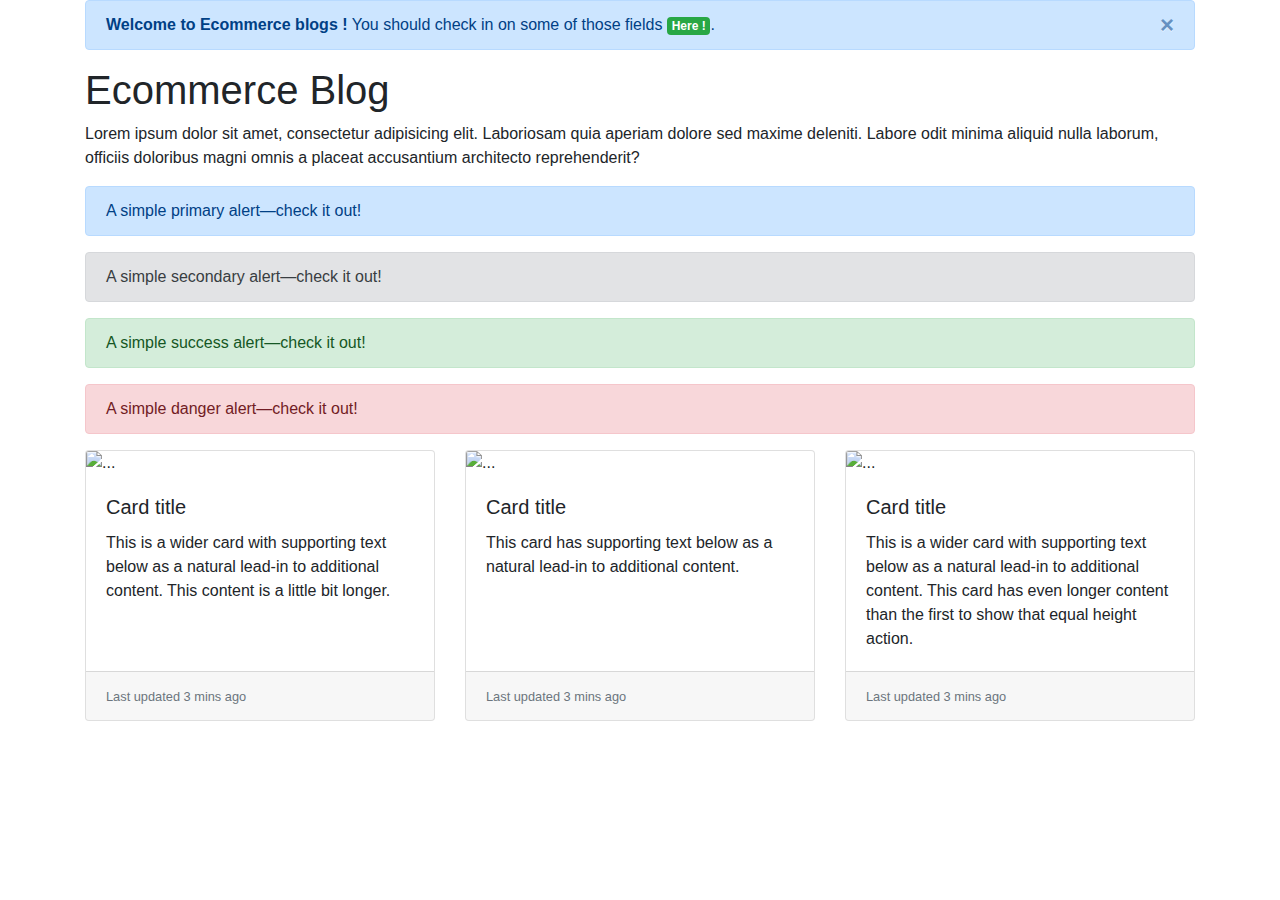
==== ecom-blogs/index.html @ 2ee2031c "added bootstrap fundamentals" ====
<!DOCTYPE html>
<html lang="en">
<head>
    <meta charset="UTF-8">
    <meta name="viewport" content="width=device-width, initial-scale=1.0">
    <title>Ecommerce Blog</title>
    <link rel="stylesheet" href="css/bootstrap.min.css">
</head>
<body>
    <div class="container">
        <div class="alert alert-primary alert-dismissible fade show" role="alert">
            <strong>Welcome to Ecommerce blogs !</strong> You should check in on some of those fields <a href="#" class="badge badge-success">Here !</a>.
            <button type="button" class="close" data-dismiss="alert" aria-label="Close">
              <span aria-hidden="true">&times;</span>
            </button>
          </div>
    </div>
    <div class="container">
        <h1>Ecommerce Blog</h1>
        <p>
            Lorem ipsum dolor sit amet, consectetur adipisicing elit. Laboriosam quia aperiam dolore 
            sed maxime deleniti. Labore odit minima aliquid nulla 
            laborum, officiis doloribus magni omnis a placeat accusantium architecto reprehenderit?
        </p>

        <div class="alert alert-primary" role="alert">
            A simple primary alert—check it out!
          </div>
          <div class="alert alert-secondary" role="alert">
            A simple secondary alert—check it out!
          </div>
          <div class="alert alert-success" role="alert">
            A simple success alert—check it out!
          </div>
          <div class="alert alert-danger" role="alert">
            A simple danger alert—check it out!
          </div>
    </div>
    <div class="container">
        <div class="card-deck">
            <div class="card">
              <img src="..." class="card-img-top" alt="...">
              <div class="card-body">
                <h5 class="card-title">Card title</h5>
                <p class="card-text">This is a wider card with supporting text below as a natural lead-in to additional content. This content is a little bit longer.</p>
              </div>
              <div class="card-footer">
                <small class="text-muted">Last updated 3 mins ago</small>
              </div>
            </div>
            <div class="card">
              <img src="..." class="card-img-top" alt="...">
              <div class="card-body">
                <h5 class="card-title">Card title</h5>
                <p class="card-text">This card has supporting text below as a natural lead-in to additional content.</p>
              </div>
              <div class="card-footer">
                <small class="text-muted">Last updated 3 mins ago</small>
              </div>
            </div>
            <div class="card">
              <img src="..." class="card-img-top" alt="...">
              <div class="card-body">
                <h5 class="card-title">Card title</h5>
                <p class="card-text">This is a wider card with supporting text below as a natural lead-in to additional content. This card has even longer content than the first to show that equal height action.</p>
              </div>
              <div class="card-footer">
                <small class="text-muted">Last updated 3 mins ago</small>
              </div>
            </div>
          </div>
    </div>

    

    <script src="js/jquery.slim.min.js" ></script>
    <script src="js/bootstrap.min.js" ></script>
</body>
</html>
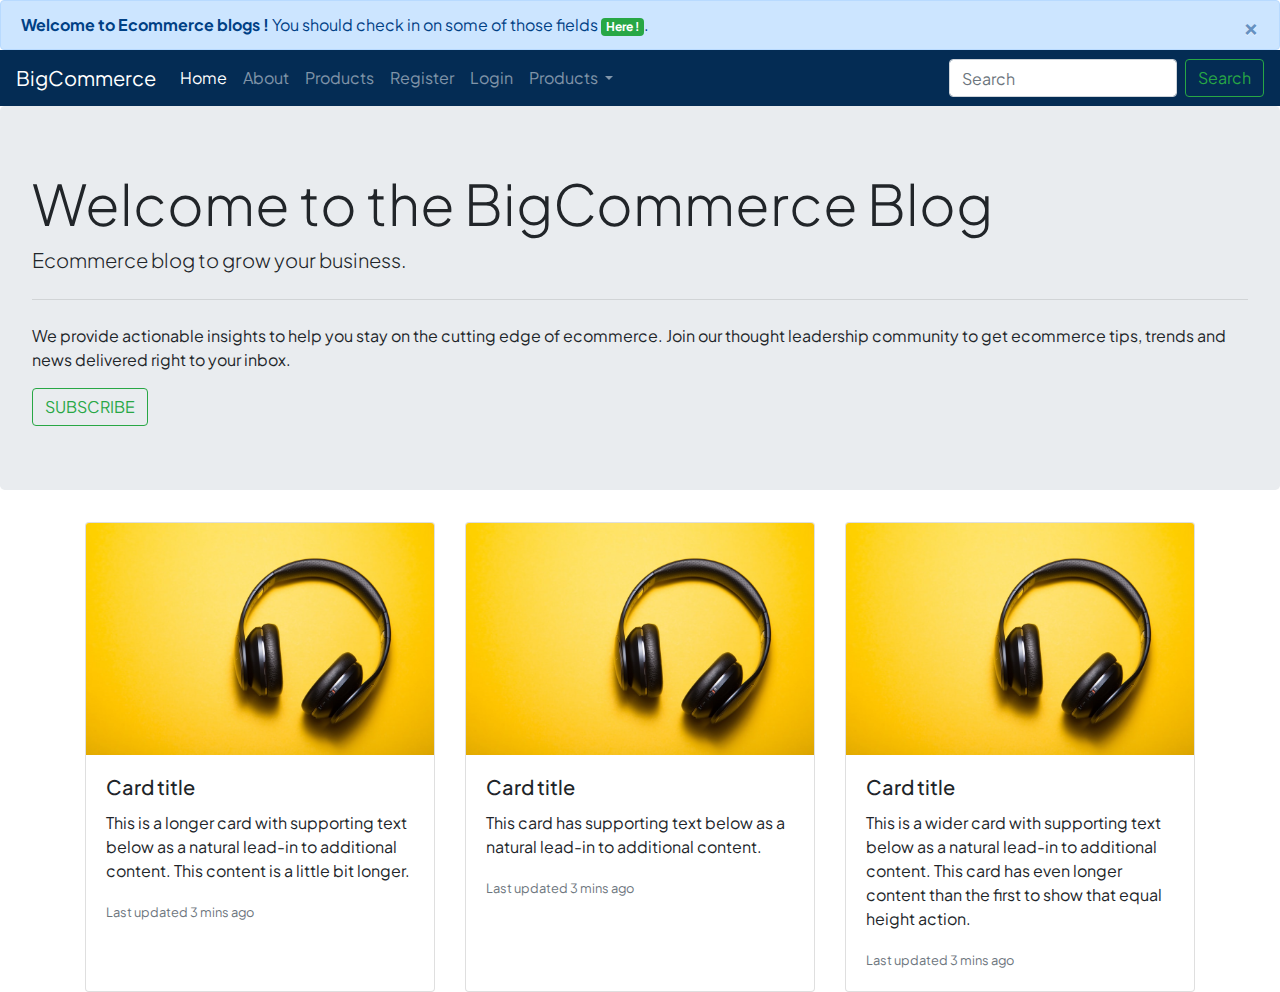
==== commit b36ecd83: "added form & form validation with bootstrap" ====
--- a/ecom-blogs/index.html
+++ b/ecom-blogs/index.html
@@ -5,74 +5,103 @@
     <meta name="viewport" content="width=device-width, initial-scale=1.0">
     <title>Ecommerce Blog</title>
     <link rel="stylesheet" href="css/bootstrap.min.css">
+    <link rel="preconnect" href="https://fonts.googleapis.com">
+    <link rel="preconnect" href="https://fonts.gstatic.com" crossorigin>
+    <link href="https://fonts.googleapis.com/css2?family=Plus+Jakarta+Sans:wght@300&display=swap" rel="stylesheet">
+    <link rel="stylesheet" href="css/style.css">
 </head>
 <body>
-    <div class="container">
+        <!-- Header -->
+        <header>
         <div class="alert alert-primary alert-dismissible fade show" role="alert">
             <strong>Welcome to Ecommerce blogs !</strong> You should check in on some of those fields <a href="#" class="badge badge-success">Here !</a>.
             <button type="button" class="close" data-dismiss="alert" aria-label="Close">
               <span aria-hidden="true">&times;</span>
             </button>
           </div>
-    </div>
-    <div class="container">
-        <h1>Ecommerce Blog</h1>
-        <p>
-            Lorem ipsum dolor sit amet, consectetur adipisicing elit. Laboriosam quia aperiam dolore 
-            sed maxime deleniti. Labore odit minima aliquid nulla 
-            laborum, officiis doloribus magni omnis a placeat accusantium architecto reprehenderit?
-        </p>
+        </header>
+    
+        <!-- Navbar -->
+        <nav class="navbar navbar-expand-lg navbar-dark bg-dark">
+          <a class="navbar-brand" href="#">BigCommerce</a>
+          <button class="navbar-toggler" type="button" data-toggle="collapse" data-target="#navbarSupportedContent" aria-controls="navbarSupportedContent" aria-expanded="false" aria-label="Toggle navigation">
+            <span class="navbar-toggler-icon"></span>
+          </button>        
+          <div class="collapse navbar-collapse" id="navbarSupportedContent">
+            <ul class="navbar-nav mr-auto">
+              <li class="nav-item active">
+                <a class="nav-link" href="#">Home <span class="sr-only">(current)</span></a>
+              </li>
+              <li class="nav-item">
+                <a class="nav-link" href="#">About</a>
+              </li>
+              <li class="nav-item">
+                <a class="nav-link" href="#">Products</a>
+              </li>
+              <li class="nav-item">
+                <a class="nav-link" href="registration.html">Register</a>
+              </li>
+              <li class="nav-item">
+                <a class="nav-link" href="login.html">Login</a>
+              </li>
+              <li class="nav-item dropdown">
+                <a class="nav-link dropdown-toggle" href="#" id="navbarDropdown" role="button" data-toggle="dropdown" aria-expanded="false">
+                  Products
+                </a>
+                <div class="dropdown-menu" aria-labelledby="navbarDropdown">
+                  <a class="dropdown-item" href="#">List Product</a>
+                  <a class="dropdown-item" href="#">Create Product</a>
+                  <a class="dropdown-item" href="#">Update Product</a>
+                  <a class="dropdown-item" href="#">Delete</a>
+                </div>
+              </li>
+            </ul>
+            <form class="form-inline my-2 my-lg-0">
+              <input class="form-control mr-sm-2" type="search" placeholder="Search" aria-label="Search">
+              <button class="btn btn-outline-success my-2 my-sm-0" type="submit">Search</button>
+            </form>
+          </div>
+        </nav>
 
-        <div class="alert alert-primary" role="alert">
-            A simple primary alert—check it out!
-          </div>
-          <div class="alert alert-secondary" role="alert">
-            A simple secondary alert—check it out!
-          </div>
-          <div class="alert alert-success" role="alert">
-            A simple success alert—check it out!
-          </div>
-          <div class="alert alert-danger" role="alert">
-            A simple danger alert—check it out!
-          </div>
-    </div>
-    <div class="container">
+        <!-- Blogs main view-->
+      <div class="jumbotron">
+          <h1 class="display-4">Welcome to the BigCommerce Blog</h1>
+          <p class="lead">Ecommerce blog to grow your business.</p>
+          <hr class="my-4">
+          <p>We provide actionable insights to help you stay on the cutting edge of ecommerce. Join our thought leadership community to get ecommerce tips, trends and news delivered right to your inbox.
+          </p>
+          <a class="btn btn-outline-success" href="#" role="button">SUBSCRIBE</a>
+      </div>
+
+      <!-- Product list-->
+      <div class="container">
         <div class="card-deck">
-            <div class="card">
-              <img src="..." class="card-img-top" alt="...">
-              <div class="card-body">
-                <h5 class="card-title">Card title</h5>
-                <p class="card-text">This is a wider card with supporting text below as a natural lead-in to additional content. This content is a little bit longer.</p>
-              </div>
-              <div class="card-footer">
-                <small class="text-muted">Last updated 3 mins ago</small>
-              </div>
-            </div>
-            <div class="card">
-              <img src="..." class="card-img-top" alt="...">
-              <div class="card-body">
-                <h5 class="card-title">Card title</h5>
-                <p class="card-text">This card has supporting text below as a natural lead-in to additional content.</p>
-              </div>
-              <div class="card-footer">
-                <small class="text-muted">Last updated 3 mins ago</small>
-              </div>
-            </div>
-            <div class="card">
-              <img src="..." class="card-img-top" alt="...">
-              <div class="card-body">
-                <h5 class="card-title">Card title</h5>
-                <p class="card-text">This is a wider card with supporting text below as a natural lead-in to additional content. This card has even longer content than the first to show that equal height action.</p>
-              </div>
-              <div class="card-footer">
-                <small class="text-muted">Last updated 3 mins ago</small>
-              </div>
+          <div class="card">
+            <img src="img/product-one.jpg" class="card-img-top" alt="img/product-one.jpg">
+            <div class="card-body">
+              <h5 class="card-title">Card title</h5>
+              <p class="card-text">This is a longer card with supporting text below as a natural lead-in to additional content. This content is a little bit longer.</p>
+              <p class="card-text"><small class="text-muted">Last updated 3 mins ago</small></p>
             </div>
           </div>
-    </div>
-
-    
-
+          <div class="card">
+            <img src="img/product-one.jpg" class="card-img-top" alt="img/product-one.jpg">
+            <div class="card-body">
+              <h5 class="card-title">Card title</h5>
+              <p class="card-text">This card has supporting text below as a natural lead-in to additional content.</p>
+              <p class="card-text"><small class="text-muted">Last updated 3 mins ago</small></p>
+            </div>
+          </div>
+          <div class="card">
+            <img src="img/product-one.jpg" class="card-img-top" alt="img/product-one.jpg">
+            <div class="card-body">
+              <h5 class="card-title">Card title</h5>
+              <p class="card-text">This is a wider card with supporting text below as a natural lead-in to additional content. This card has even longer content than the first to show that equal height action.</p>
+              <p class="card-text"><small class="text-muted">Last updated 3 mins ago</small></p>
+            </div>
+          </div>
+        </div>
+      </div>
     <script src="js/jquery.slim.min.js" ></script>
     <script src="js/bootstrap.min.js" ></script>
 </body>
--- a/ecom-blogs/css/style.css
+++ b/ecom-blogs/css/style.css
@@ -0,0 +1,39 @@
+.bg-one {
+    background-color: aqua;
+    border: 1px solid blue;
+    padding: 10px;
+}
+
+.bg-two {
+    background-color: bisque;
+    border: 1px solid brown;
+    padding: 10px;
+}
+
+.bg-three {
+    background-color: darkseagreen;
+    border: 1px solid green;
+    padding: 10px;
+}
+
+.alert {
+    margin-bottom: 0 !important;
+}
+.bg-dark {
+    background-color: #042c54!important;
+}
+
+body {
+    font-family: 'Plus Jakarta Sans', sans-serif !important;
+}
+
+.form-container {
+    border: 2px solid green;
+    padding: 20px;
+    width: 60%;
+    margin-top: 30px;
+}
+
+.form-check-inline {
+    margin-top: 36px;
+}